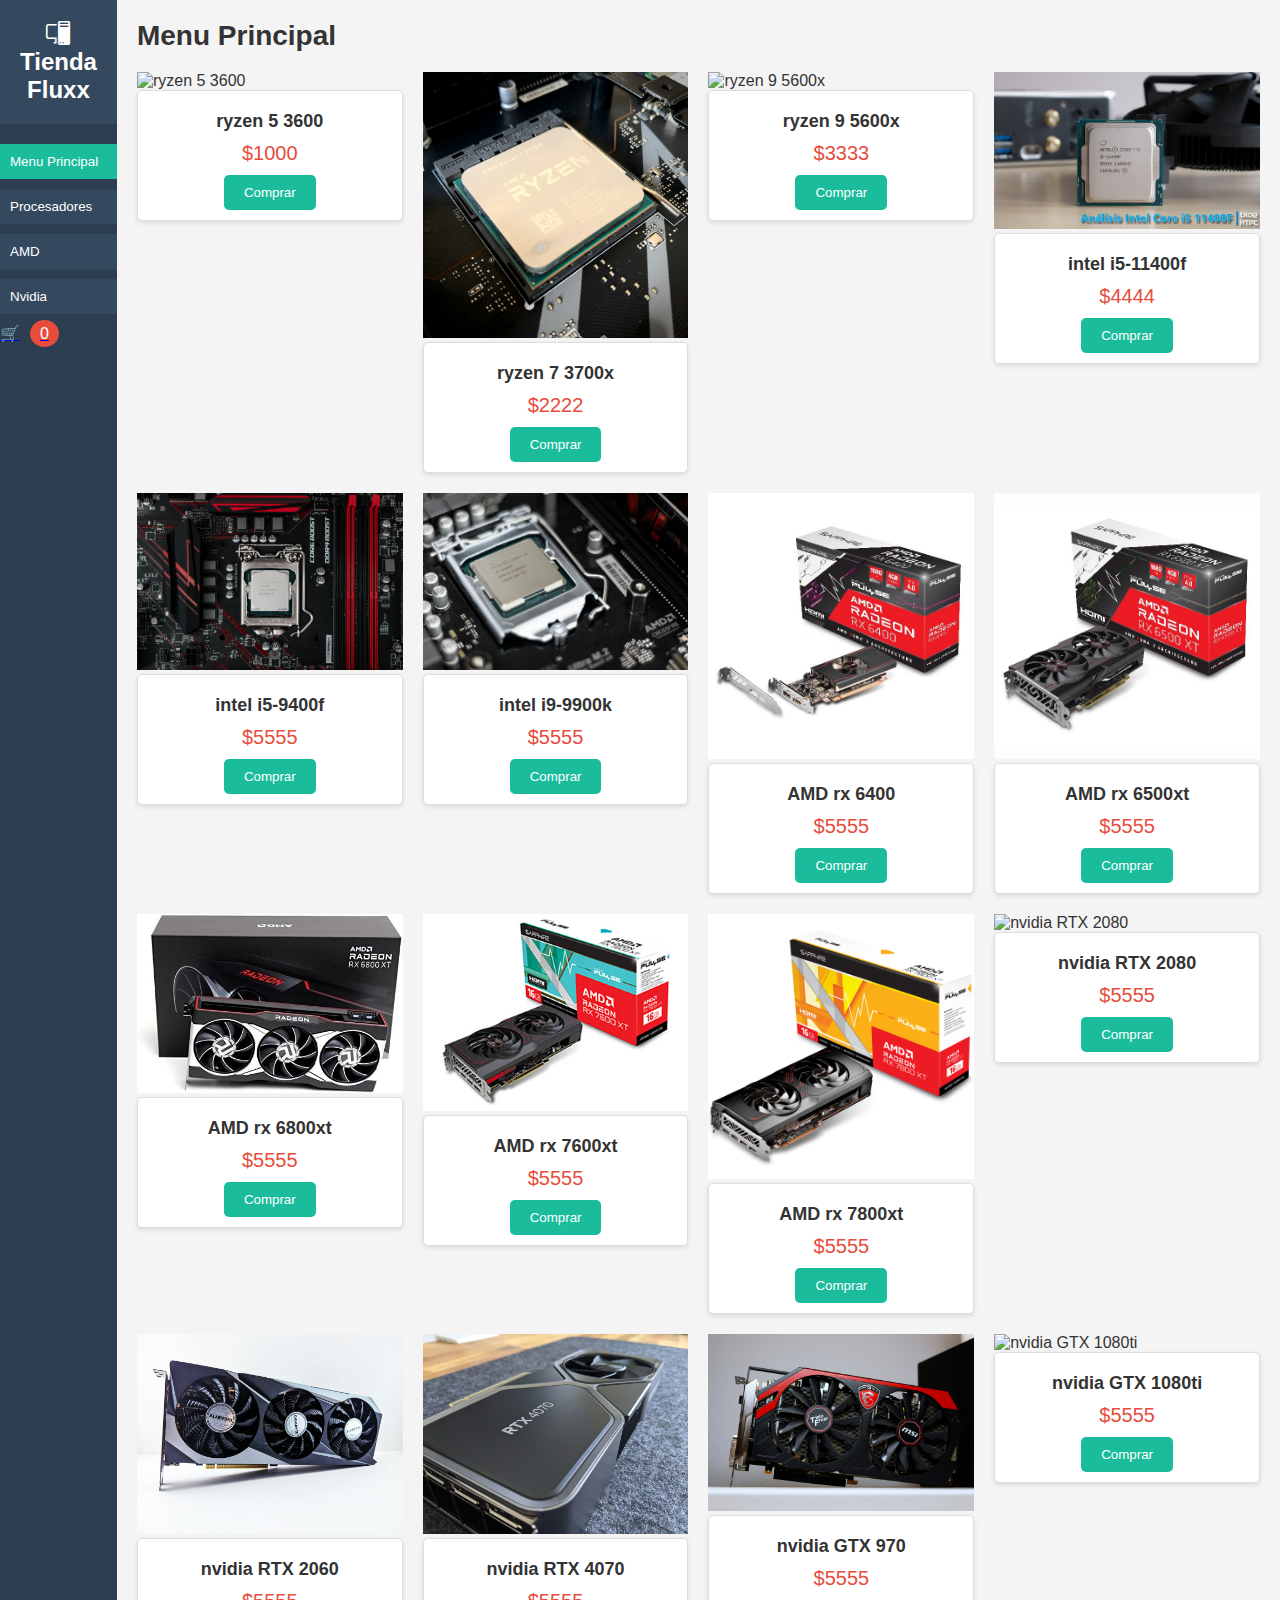
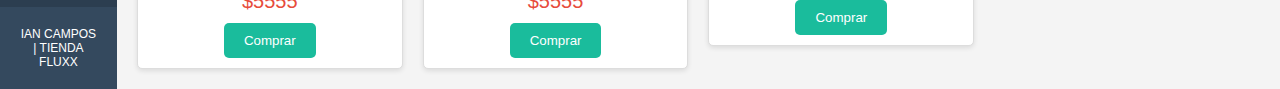
==== index.html @ 615cfb9e "carga inicial" ====
<!DOCTYPE html>
<html lang="en">

<head>
	<meta charset="UTF-8">
	<meta http-equiv="X-UA-Compatible" content="IE=edge">
	<meta name="viewport" content="width=device-width, initial-scale=1.0">
	<link rel="stylesheet" href="https://cdn.jsdelivr.net/npm/bootstrap-icons@1.11.3/font/bootstrap-icons.min.css">
	<link rel="stylesheet" href="./css/index.css">
	<title>Tienda FLUXX</title>
</head>

<body>
	<div class="wrapp">
		<aside>
			<header>
				<h1 class="logo"><i class="bi bi-pc-display"></i>Tienda Fluxx</h1>
			</header>
			<nav>
				<ul class="menu">
					<li><button id="all" class="botones-nav active">Menu Principal</button></li>
					<li><button id="procesador" class="botones-nav">Procesadores</button></li>
					<li><button id="amd" class="botones-nav">AMD</button></li>
					<li><button id="nvidia" class="botones-nav">Nvidia</button></li>
					<li><a href="./carro.html">🛒<span id="contador" class="contador">0</span></a></li>
				</ul>
			</nav>
			<footer>
				<p class="texto-footer">IAN CAMPOS | TIENDA FLUXX</p>
			</footer>

		</aside>
		<main>
			<h2 id="titulo-nav" class="titulo-principal">Menu Principal</h2>
			<div id="contenedor-productos" class="contenedor-productos">

			</div>
		</main>
	</div>


	<script src="./js/productosinicio.js"></script>



</body>

</html>
---- css/index.css ----
* {
    margin: 0;
    padding: 0;
    box-sizing: border-box;
}

body {
    font-family: Arial, sans-serif;
    background-color: #f4f4f4;
    color: #333;
}

.wrapp {
    display: flex;
    min-height: 100vh;
}


aside {
    width: 250px;
    background-color: #2c3e50;
    color: white;
    display: flex;
    flex-direction: column;
    justify-content: space-between;
}

header {
    padding: 20px;
    text-align: center;
    background-color: #34495e;
}

.logo {
    font-size: 24px;
}

nav {
    flex-grow: 1;
}

.menu {
    list-style: none;
    padding: 0;
    margin: 20px 0;
}

.menu li {
    margin: 10px 0;
}

.botones-nav {
    width: 100%;
    padding: 10px;
    background-color: #34495e;
    color: white;
    border: none;
    cursor: pointer;
    text-align: left;
}

.botones-nav:hover,
.botones-nav.active {
    background-color: #1abc9c;
}

#contador {
    background-color: #e74c3c;
    color: white;
    border-radius: 50%;
    padding: 5px 10px;
    margin-left: 10px;
}

footer {
    padding: 20px;
    background-color: #34495e;
    text-align: center;
}

.texto-footer {
    font-size: 12px;
}


main {
    flex-grow: 1;
    padding: 20px;
}

.titulo-principal {
    font-size: 28px;
    margin-bottom: 20px;
}

.contenedor-productos {
    display: grid;
    grid-template-columns: repeat(auto-fill, minmax(250px, 1fr));
    gap: 20px;
}

.producto-imagen {
    width: 100%;
    height: auto;
}

.producto-detalles {
    text-align: center;
    padding: 10px;
    background-color: white;
    border: 1px solid #ddd;
    border-radius: 5px;
    box-shadow: 0 2px 5px rgba(0, 0, 0, 0.1);
}

.producto-titulo {
    font-size: 18px;
    margin: 10px 0;
}

.producto-precio {
    color: #e74c3c;
    font-size: 20px;
    margin: 10px 0;
}

.producto-comprar {
    padding: 10px 20px;
    background-color: #1abc9c;
    color: white;
    border: none;
    cursor: pointer;
    border-radius: 5px;
}

.producto-comprar:hover {
    background-color: #16a085;
}


.carrito-producto {
    display: flex;
    align-items: center;
    padding: 15px;
    border-bottom: 1px solid #ddd;
    background-color: #fff;
    border-radius: 5px;
    box-shadow: 0 2px 5px rgba(0, 0, 0, 0.1);
    margin-bottom: 15px;
}


.carrito-imagen {
    width: 80px;
    height: auto;
    border-radius: 5px;
    margin-right: 15px;
}


.carrito-producto-titulo,
.carrito-producto-cantidad,
.carrito-producto-precio,
.carrito-producto-subtotal {
    flex: 1;
    text-align: center;
}


.carrito-producto-titulo h3 {
    font-size: 18px;
    margin-top: 5px;
}

.carrito-producto-titulo small,
.carrito-producto-cantidad small,
.carrito-producto-precio small,
.carrito-producto-subtotal small {
    display: block;
    font-size: 12px;
    color: #555;
}


.carrito-producto-precio p,
.carrito-producto-subtotal p {
    font-size: 16px;
    color: #e74c3c;
}


.carrito-eliminar {
    background-color: #e74c3c;
    color: white;
    border: none;
    cursor: pointer;
    padding: 5px 10px;
    border-radius: 5px;
    transition: background-color 0.3s;
}

.carrito-eliminar:hover {
    background-color: #c0392b;
}

.disabled {
    display: none;
}

.carrito-interaccion {
    display: flex;
    justify-content: space-between;
    align-items: center;
    padding: 20px;
    margin-top: 20px;
    background-color: #f9f9f9;
    border-radius: 5px;
    box-shadow: 0 2px 5px rgba(0, 0, 0, 0.1);
    border-top: 1px solid #ddd;
}


.carrito-interaccion-izquierda {
    flex: 1;
}

.carrito-interaccion-vaciar {
    padding: 10px 20px;
    background-color: #e74c3c;
    color: white;
    border: none;
    border-radius: 5px;
    cursor: pointer;
    font-size: 16px;
    transition: background-color 0.3s ease;
}

.carrito-interaccion-vaciar:hover {
    background-color: #c0392b;
}


.carrito-interaccion-derecha {
    display: flex;
    align-items: center;
    gap: 20px;
}


.carrito-interaccion-total {
    font-size: 18px;
    color: #333;
}

.carrito-interaccion-total p:first-child {
    font-weight: bold;
    margin-bottom: 5px;
}


#total {
    font-size: 24px;
    color: #27ae60;
    font-weight: bold;
}


.carrito-interaccion-comprar {
    padding: 10px 20px;
    background-color: #1abc9c;
    color: white;
    border: none;
    border-radius: 5px;
    cursor: pointer;
    font-size: 16px;
    transition: background-color 0.3s ease;
}

.carrito-interaccion-comprar:hover {
    background-color: #16a085;
}


.carrito-finalizado {
    margin-top: 20px;
    font-size: 18px;
    color: #27ae60;
    text-align: center;
    display: none;
}


.carrito-finalizado:not(.disabled) {
    display: block;
}


.disabled {
    display: none;
}

/* Estilo general para la sección de interacción del carrito */
.carrito-interaccion {
    display: flex;
    justify-content: space-between;
    align-items: center;
    padding: 20px;
    margin-top: 20px;
    background-color: #f9f9f9;
    border-radius: 5px;
    box-shadow: 0 2px 5px rgba(0, 0, 0, 0.1);
    border-top: 1px solid #ddd;
}

/* Estilo para el lado izquierdo (limpiar carrito) */
.carrito-interaccion-izquierda {
    flex: 1;
}

/* Botón para limpiar el carrito */
.carrito-interaccion-vaciar {
    padding: 10px 20px;
    background-color: #e74c3c;
    color: white;
    border: none;
    border-radius: 5px;
    cursor: pointer;
    font-size: 16px;
    transition: background-color 0.3s ease;
}

.carrito-interaccion-vaciar:hover {
    background-color: #c0392b;
}

/* Estilo para el lado derecho (total y botón comprar) */
.carrito-interaccion-derecha {
    display: flex;
    align-items: center;
    gap: 20px;
}

/* Total de la compra */
.carrito-interaccion-total {
    font-size: 18px;
    color: #333;
}

.carrito-interaccion-total p:first-child {
    font-weight: bold;
    margin-bottom: 5px;
}

/* Precio total */
#total {
    font-size: 24px;
    color: #27ae60;
    font-weight: bold;
}

/* Botón para realizar la compra */
.carrito-interaccion-comprar {
    padding: 10px 20px;
    background-color: #1abc9c;
    color: white;
    border: none;
    border-radius: 5px;
    cursor: pointer;
    font-size: 16px;
    transition: background-color 0.3s ease;
}

.carrito-interaccion-comprar:hover {
    background-color: #16a085;
}

/* Estilo para el mensaje final cuando el carrito ha sido finalizado */
.carrito-finalizado {
    margin-top: 20px;
    font-size: 18px;
    color: #27ae60;
    text-align: center;
    display: none;
}

/* Mostrar el mensaje cuando se elimina la clase disabled */
.carrito-finalizado:not(.disabled) {
    display: block;
}

/* Ocultar elementos cuando tienen la clase disabled */
.disabled {
    display: none;
}
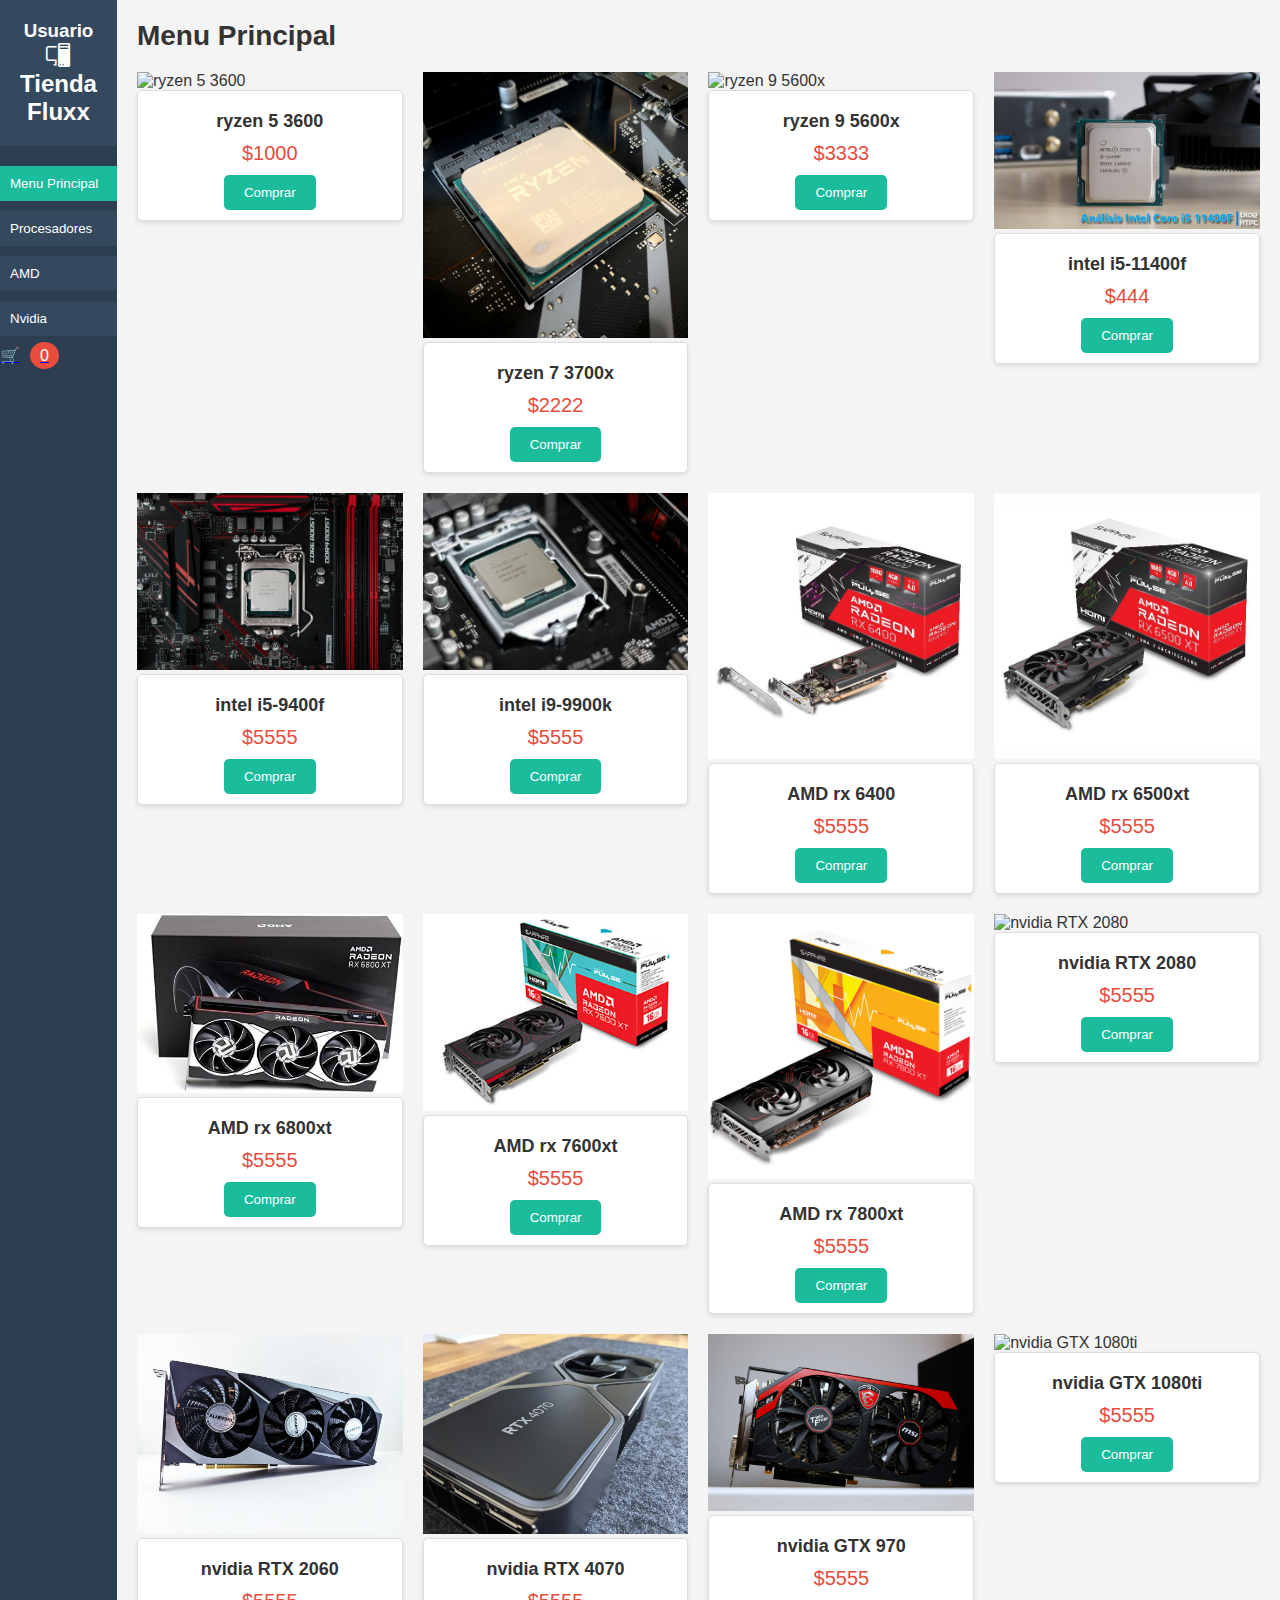
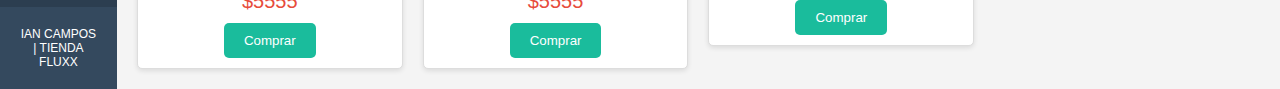
==== commit 863fa527: "carga final" ====
--- a/index.html
+++ b/index.html
@@ -14,6 +14,9 @@
 	<div class="wrapp">
 		<aside>
 			<header>
+				<div>
+					<h3 id="login-usuario">Usuario</h3>
+				</div>
 				<h1 class="logo"><i class="bi bi-pc-display"></i>Tienda Fluxx</h1>
 			</header>
 			<nav>
--- a/css/index.css
+++ b/css/index.css
@@ -5,7 +5,7 @@
 }
 
 body {
-    font-family: Arial, sans-serif;
+    font-family: sans-serif;
     background-color: #f4f4f4;
     color: #333;
 }
@@ -299,7 +299,7 @@
     display: none;
 }
 
-/* Estilo general para la sección de interacción del carrito */
+
 .carrito-interaccion {
     display: flex;
     justify-content: space-between;
@@ -312,12 +312,12 @@
     border-top: 1px solid #ddd;
 }
 
-/* Estilo para el lado izquierdo (limpiar carrito) */
+
 .carrito-interaccion-izquierda {
     flex: 1;
 }
 
-/* Botón para limpiar el carrito */
+
 .carrito-interaccion-vaciar {
     padding: 10px 20px;
     background-color: #e74c3c;
@@ -333,14 +333,14 @@
     background-color: #c0392b;
 }
 
-/* Estilo para el lado derecho (total y botón comprar) */
+
 .carrito-interaccion-derecha {
     display: flex;
     align-items: center;
     gap: 20px;
 }
 
-/* Total de la compra */
+
 .carrito-interaccion-total {
     font-size: 18px;
     color: #333;
@@ -351,14 +351,14 @@
     margin-bottom: 5px;
 }
 
-/* Precio total */
+
 #total {
     font-size: 24px;
     color: #27ae60;
     font-weight: bold;
 }
 
-/* Botón para realizar la compra */
+
 .carrito-interaccion-comprar {
     padding: 10px 20px;
     background-color: #1abc9c;
@@ -374,7 +374,7 @@
     background-color: #16a085;
 }
 
-/* Estilo para el mensaje final cuando el carrito ha sido finalizado */
+
 .carrito-finalizado {
     margin-top: 20px;
     font-size: 18px;
@@ -383,12 +383,12 @@
     display: none;
 }
 
-/* Mostrar el mensaje cuando se elimina la clase disabled */
+
 .carrito-finalizado:not(.disabled) {
     display: block;
 }
 
-/* Ocultar elementos cuando tienen la clase disabled */
+
 .disabled {
     display: none;
 }
